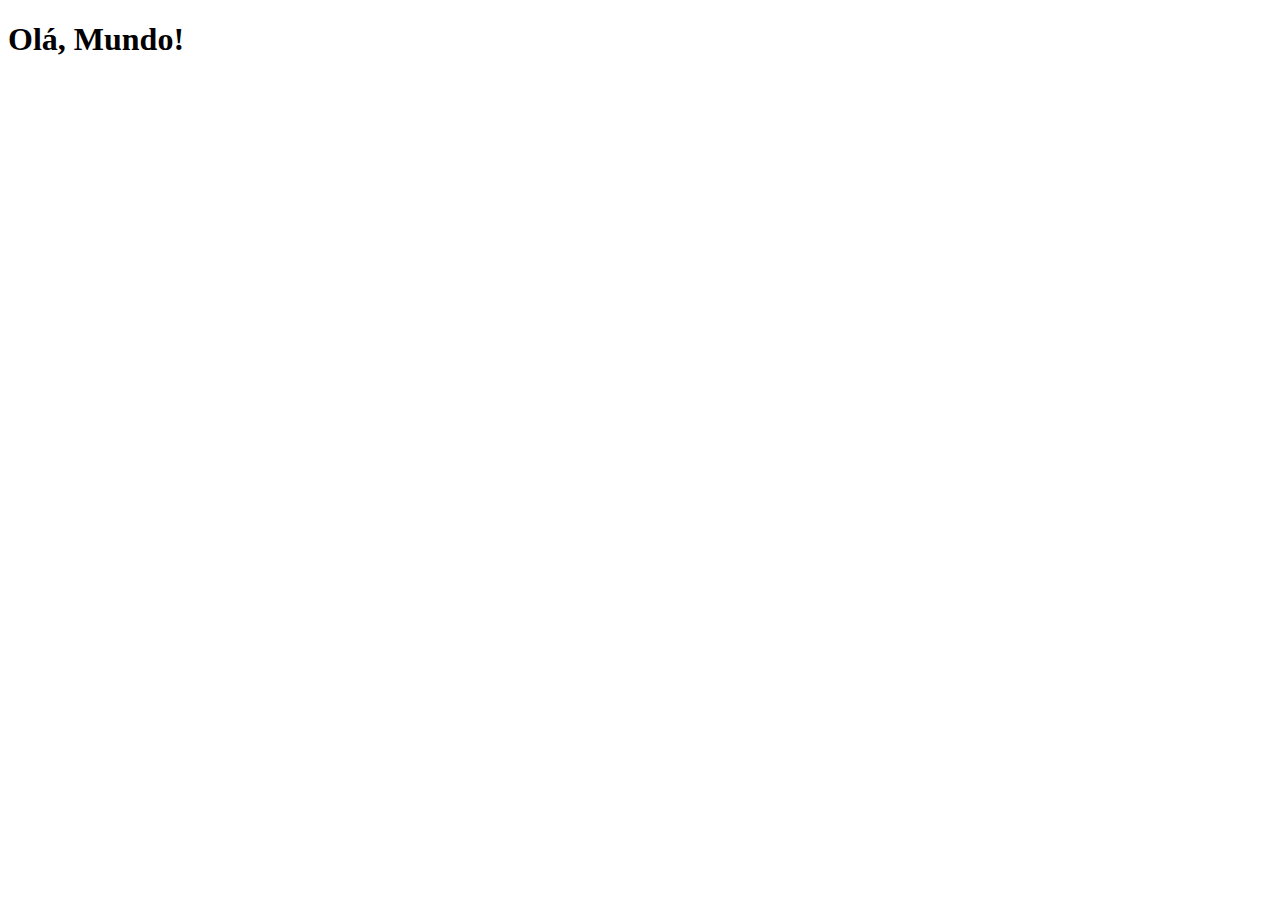
==== index.html @ f852cb2d "criei a pagina principal" ====
<!DOCTYPE html>
<html lang="pt-br">
<head>
    <meta charset="UTF-8">
    <meta http-equiv="X-UA-Compatible" content="IE=edge">
    <meta name="viewport" content="width=device-width, initial-scale=1.0">
    <link rel="shortcut icon" href="favicon.ico" type="image/x-icon">
    <title>Projeto Redes Sociais</title>
</head>
<body>
    <h1>Olá, Mundo!</h1>    
</body>
</html>
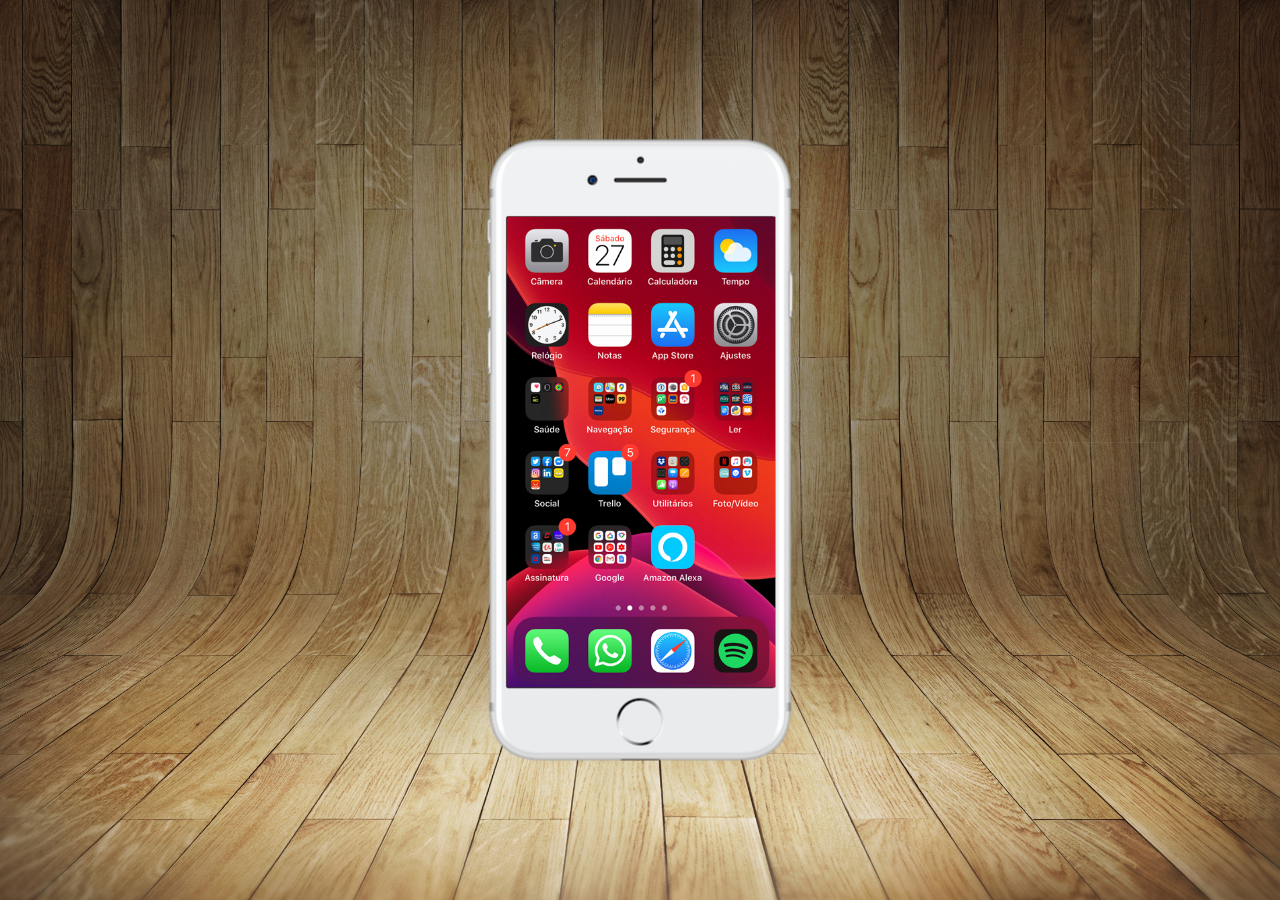
==== commit 5cbd5b2b: "criei a tela home" ====
--- a/index.html
+++ b/index.html
@@ -5,9 +5,17 @@
     <meta http-equiv="X-UA-Compatible" content="IE=edge">
     <meta name="viewport" content="width=device-width, initial-scale=1.0">
     <link rel="shortcut icon" href="favicon.ico" type="image/x-icon">
+    <link rel="stylesheet" href="estilos/style.css">
     <title>Projeto Redes Sociais</title>
 </head>
 <body>
-    <h1>Olá, Mundo!</h1>    
+    <main>
+        <section id="telefone">
+            <iframe src="home.html" name="tela" id="tela" frameborder="0"></iframe>
+        </section>
+        <section id="redes-sociais">
+
+        </section>
+    </main>
 </body>
 </html>--- a/estilos/style.css
+++ b/estilos/style.css
@@ -0,0 +1,43 @@
+@charset "UTF-8";
+
+* {
+    margin: 0px;
+    padding: 0px;
+    font-family: Arial, Helvetica, sans-serif;
+}
+
+html, body {
+    height: 100vh;
+    width: 100vw;
+    background-color: black;
+}
+
+body {
+    background: url('../imagens/fundo-madeira.jpg') no-repeat top center;  
+    background-size: cover; 
+    background-attachment: fixed; 
+}
+
+main {
+    height: 100vh;
+    position: relative;
+}
+
+section#telefone {
+    position: absolute;
+    top: 50%;
+    left: 50%;
+    transform: translate(-50%, -50%);
+    
+    height: 627px;
+    width: 311px;
+    background: url('../imagens/frame-iphone.png') no-repeat;
+}
+
+iframe#tela {
+    position: relative;
+    top: 80px;
+    left: 22px;
+    width: 269px;
+    height: 471px;
+}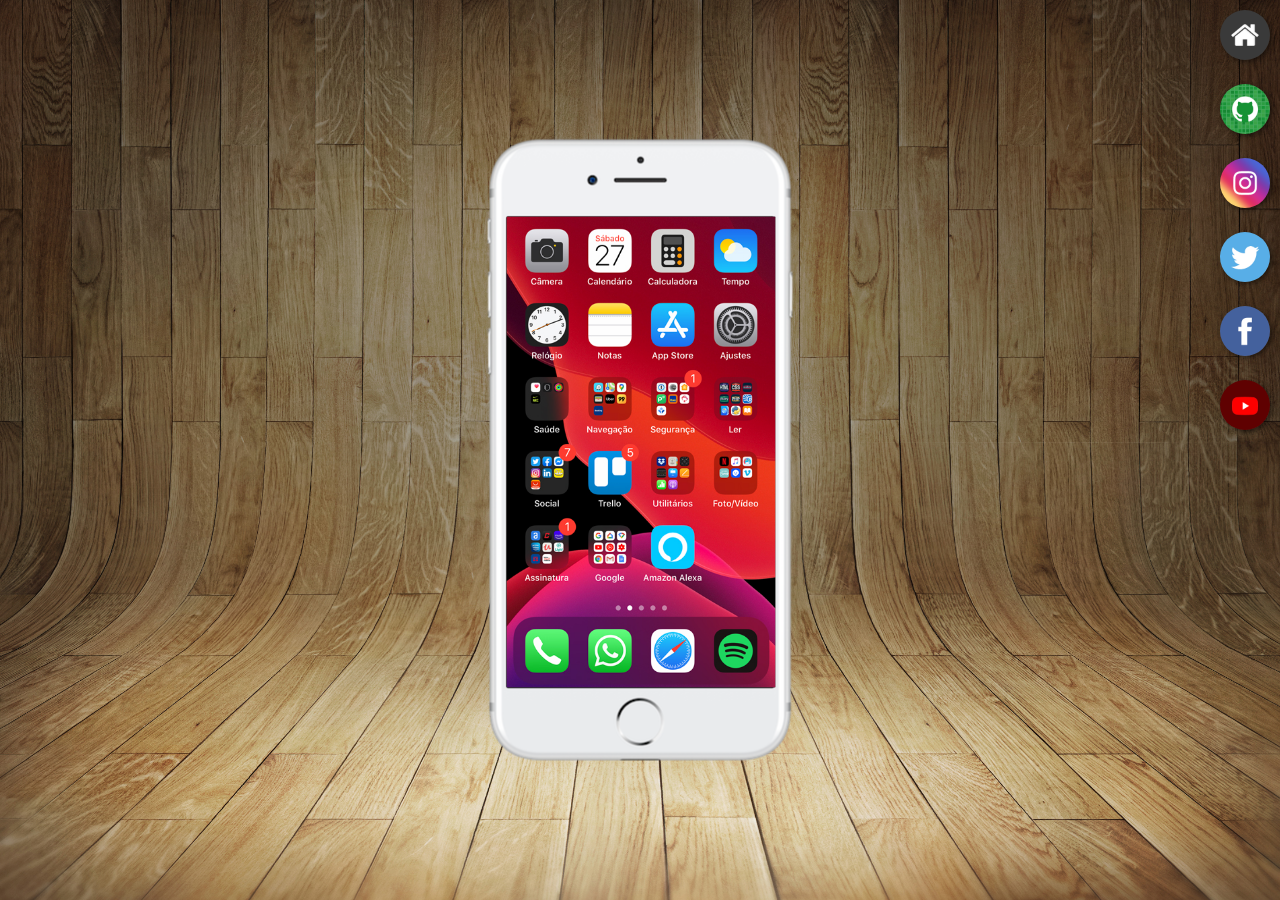
==== commit 278c84d5: "criei botões na lateral" ====
--- a/index.html
+++ b/index.html
@@ -11,10 +11,17 @@
 <body>
     <main>
         <section id="telefone">
-            <iframe src="home.html" name="tela" id="tela" frameborder="0"></iframe>
+            <iframe src="home.html" name="tela" id="tela" frameborder="0">
+                Seu navegador não é compatível com isso.
+            </iframe>
         </section>
         <section id="redes-sociais">
-
+            <a href="#" target="tela"><img src="imagens/logo-home.jpg" alt="home"></a><br>
+            <a href="#" target="tela"><img src="imagens/logo-github.jpg" alt=""></a><br>
+            <a href="#" target="tela"><img src="imagens/logo-instagram.jpg" alt=""></a><br>
+            <a href="#" target="tela"><img src="imagens/logo-twitter.jpg" alt=""></a><br>
+            <a href="#" target="tela"><img src="imagens/logo-facebook.jpg" alt=""></a><br>
+            <a href="#" target="tela"><img src="imagens/logo-youtube.jpg" alt=""></a><br>
         </section>
     </main>
 </body>
--- a/estilos/style.css
+++ b/estilos/style.css
@@ -40,4 +40,23 @@
     left: 22px;
     width: 269px;
     height: 471px;
+}
+
+section#redes-sociais {
+    text-align: right;    
+}
+
+section#redes-sociais img {
+    width: 50px;
+    margin: 10px;
+    border-radius: 50%;  
+    box-shadow: 2px 2px 5px rgba(0, 0, 0, 0.486); 
+    box-sizing: border-box; 
+}
+
+section#redes-sociais img:hover {
+    border: 2px solid rgba(255, 255, 255, 0.651);  
+    transform: translate(-3px, -3px);  
+    box-shadow: 5px 5px 10px rgba(0, 0, 0, 0.616);
+    transition: transform 0.5s, border 1s;
 }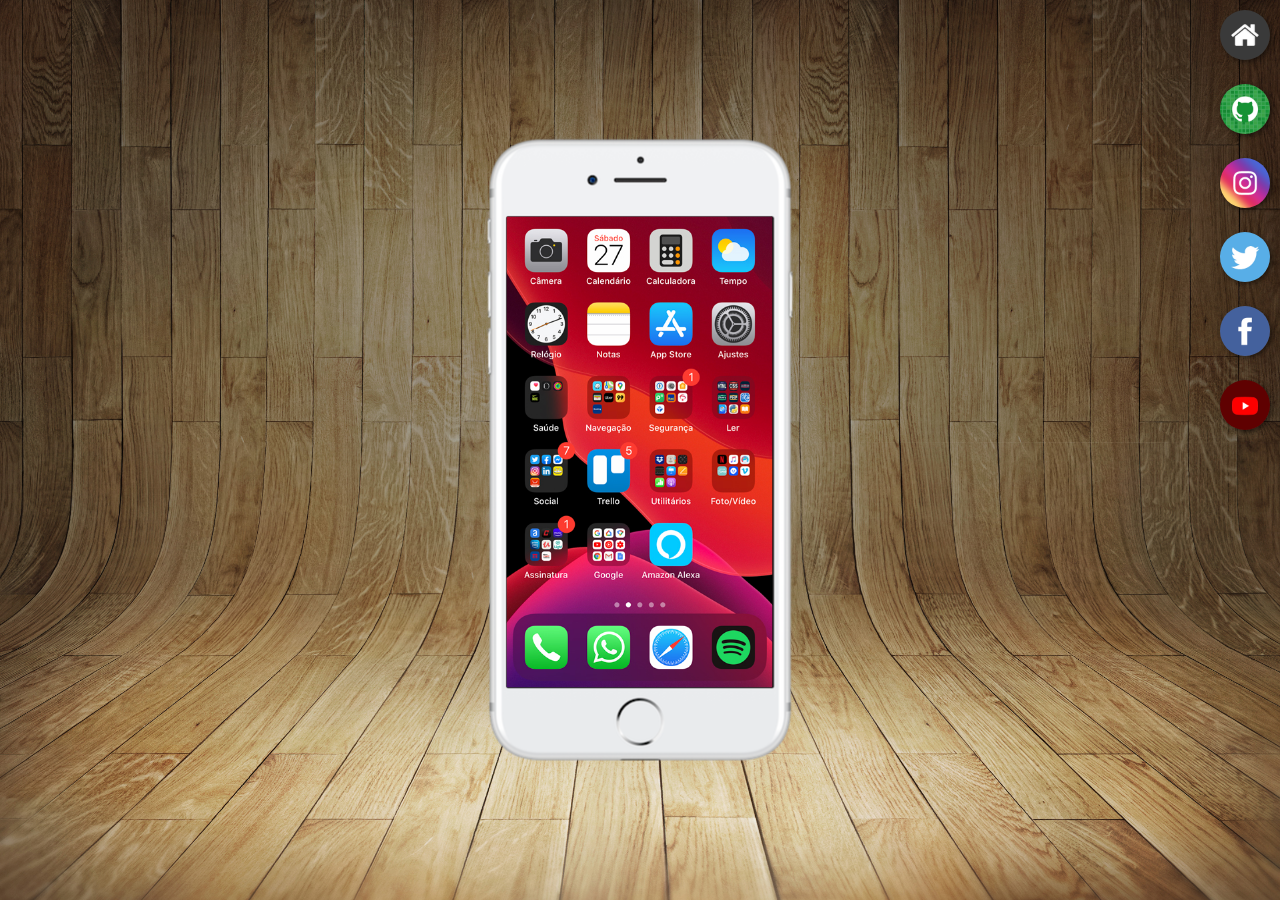
==== commit aa229a3c: "projeto-social concluído" ====
--- a/index.html
+++ b/index.html
@@ -16,12 +16,12 @@
             </iframe>
         </section>
         <section id="redes-sociais">
-            <a href="#" target="tela"><img src="imagens/logo-home.jpg" alt="home"></a><br>
-            <a href="#" target="tela"><img src="imagens/logo-github.jpg" alt=""></a><br>
-            <a href="#" target="tela"><img src="imagens/logo-instagram.jpg" alt=""></a><br>
-            <a href="#" target="tela"><img src="imagens/logo-twitter.jpg" alt=""></a><br>
-            <a href="#" target="tela"><img src="imagens/logo-facebook.jpg" alt=""></a><br>
-            <a href="#" target="tela"><img src="imagens/logo-youtube.jpg" alt=""></a><br>
+            <a href="home.html" target="tela"><img src="imagens/logo-home.jpg" alt="home"></a><br>
+            <a href="github.html" target="tela"><img src="imagens/logo-github.jpg" alt=""></a><br>
+            <a href="instagram.html" target="tela"><img src="imagens/logo-instagram.jpg" alt=""></a><br>
+            <a href="twitter.html" target="tela"><img src="imagens/logo-twitter.jpg" alt=""></a><br>
+            <a href="facebook.html" target="tela"><img src="imagens/logo-facebook.jpg" alt=""></a><br>
+            <a href="youtube.html" target="tela"><img src="imagens/logo-youtube.jpg" alt=""></a><br>
         </section>
     </main>
 </body>
--- a/estilos/style.css
+++ b/estilos/style.css
@@ -38,7 +38,7 @@
     position: relative;
     top: 80px;
     left: 22px;
-    width: 269px;
+    width: 266px;
     height: 471px;
 }
 
